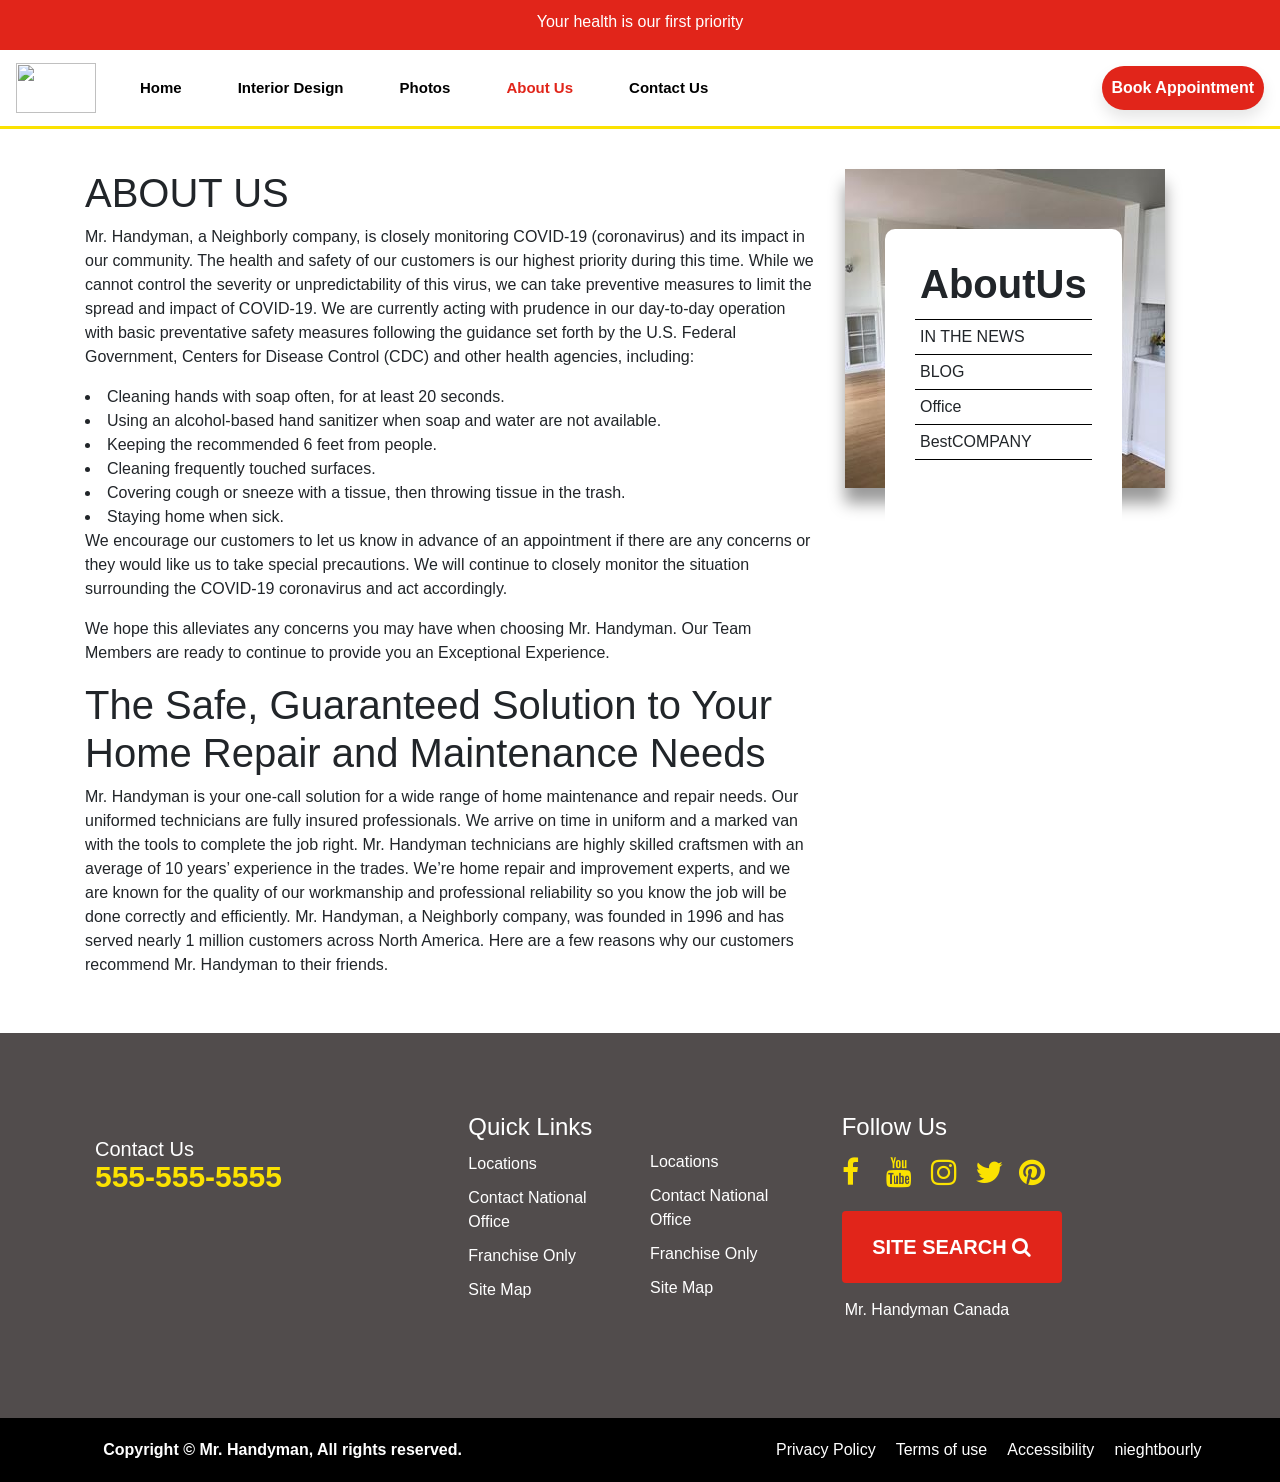
==== aboutus.html @ fcd92762 "first commit" ====
<!doctype html>
<html class="no-js" lang="">

<head>
  <meta charset="utf-8">
  <title></title>
  <meta name="description" content="">
  <meta name="viewport" content="width=device-width, initial-scale=1">

  <link rel="manifest" href="site.webmanifest">
  <link rel="apple-touch-icon" href="icon.png">
  <!-- Place favicon.ico in the root directory -->
  <link href="css/all.css" rel="stylesheet">
  <link rel="stylesheet" href="css/aboutus.css">
  <link rel="stylesheet" href="css/style.css">
 
  <!-- <link rel="stylesheet" href="css/normalize.css">
  <link rel="stylesheet" href="css/main.css"> -->
  <link rel="stylesheet" href="https://stackpath.bootstrapcdn.com/bootstrap/4.5.0/css/bootstrap.min.css" integrity="sha384-9aIt2nRpC12Uk9gS9baDl411NQApFmC26EwAOH8WgZl5MYYxFfc+NcPb1dKGj7Sk" crossorigin="anonymous">

  <link rel="stylesheet" href="https://cdnjs.cloudflare.com/ajax/libs/font-awesome/4.7.0/css/font-awesome.min.css">
    
<!-- SCRIPT -->
<script src="https://kit.fontawesome.com/f628639a71.js" crossorigin="anonymous"></script>
<script src="https://code.jquery.com/jquery-3.5.1.slim.min.js" integrity="sha384-DfXdz2htPH0lsSSs5nCTpuj/zy4C+OGpamoFVy38MVBnE+IbbVYUew+OrCXaRkfj" crossorigin="anonymous"></script>
<script src="https://cdn.jsdelivr.net/npm/popper.js@1.16.0/dist/umd/popper.min.js" integrity="sha384-Q6E9RHvbIyZFJoft+2mJbHaEWldlvI9IOYy5n3zV9zzTtmI3UksdQRVvoxMfooAo" crossorigin="anonymous"></script>
<script src="https://stackpath.bootstrapcdn.com/bootstrap/4.5.0/js/bootstrap.min.js" integrity="sha384-OgVRvuATP1z7JjHLkuOU7Xw704+h835Lr+6QL9UvYjZE3Ipu6Tp75j7Bh/kR0JKI" crossorigin="anonymous"></script>
<!-- SCRIPT -->



  <meta name="theme-color" content="#fafafa">
</head>

<body>
  <!--[if IE]>
    <p class="browserupgrade">You are using an <strong>outdated</strong> browser. Please <a href="https://browsehappy.com/">upgrade your browser</a> to improve your experience and security.</p>
  <![endif]-->

  <!-- Add your site or application content here -->
<!-- NAVBAR -->
<div class="row notificationtop">
  <div class="col-sm-12">
    <p class="text-center">Your health is our first priority</p>
  </div>
</div>
<nav class="navbar navbar-expand-lg navbar-pro">
  <a class="navbar-brand" href="#"><img src="https://www.mrhandyman.com/images/Logo.png" alt="" width="80" height="50"></a>
  <button class="navbar-toggler navbar-light" type="button" data-toggle="collapse" data-target="#navbarTogglerDemo02" aria-controls="navbarTogglerDemo02" aria-expanded="false" aria-label="Toggle navigation">
    <span class="navbar-toggler-icon"></span>
  </button>

  <div class="collapse navbar-collapse " id="navbarTogglerDemo02">
    <ul class="navbar-nav mr-auto">
        <li class="nav-item active">
          <a class="nav-link" href="index.html">Home <span class="sr-only">(current)</span></a>
        </li>
        <li class="nav-item">
          <a class="nav-link" href="interiordesign.html">Interior Design</a>
        </li>
        <li class="nav-item">
          <a class="nav-link" href="photoes.html">Photos</a>
        </li>
        <li class="nav-item">
          <a class="nav-link activelink" href="aboutus.html">About Us</a>
        </li>
     
        <li class="nav-item">
          <a class="nav-link" href="contactus.html">Contact Us</a>
        </li>
      </ul>
  
      <button class="requestbutton my-2" type="submit">Book Appointment</button>
    
  </div>
</nav>



<section class="aboutuspage">
    <div class="container">
        <div class="row">
            <div class="col-sm-8">
              <div class="aboutuscontent">
                <h1>ABOUT US</h1>
                <p>Mr. Handyman, a Neighborly company, is closely monitoring COVID-19 (coronavirus) and its impact in our community. The health and safety of our customers is our highest priority during this time. While we cannot control the severity or unpredictability of this virus, we can take preventive measures to limit the spread and impact of COVID-19. We are currently acting with prudence in our day-to-day operation with basic preventative safety measures following the guidance set forth by the U.S. Federal Government, Centers for Disease Control (CDC) and other health agencies, including:

                </p>
               <li>Cleaning hands with soap often, for at least 20 seconds.</li>
               <li>Using an alcohol-based hand sanitizer when soap and water are not available.</li>
               <li>Keeping the recommended 6 feet from people.</li>
               <li>Cleaning frequently touched surfaces.</li>
               <li>Covering cough or sneeze with a tissue, then throwing tissue in the trash.</li>
               <li>Staying home when sick.</li>
               <p>
                We encourage our customers to let us know in advance of an appointment if there are any concerns or they would like us to take special precautions. We will continue to closely monitor the situation surrounding the COVID-19 coronavirus and act accordingly.
               </p>
               <p>We hope this alleviates any concerns you may have when choosing Mr. Handyman. Our Team Members are ready to continue to provide you an Exceptional Experience.</p>
              <h1>The Safe, Guaranteed Solution to Your Home Repair and Maintenance Needs</h1>
              <p>Mr. Handyman is your one-call solution for a wide range of home maintenance and repair needs. Our uniformed technicians are fully insured professionals. We arrive on time in uniform and a marked van with the tools to complete the job right.

                Mr. Handyman technicians are highly skilled craftsmen with an average of 10 years’ experience in the trades. We’re home repair and improvement experts, and we are known for the quality of our workmanship and professional reliability so you know the job will be done correctly and efficiently.
                
                Mr. Handyman, a Neighborly company, was founded in 1996 and has served nearly 1 million customers across North America. Here are a few reasons why our customers recommend Mr. Handyman to their friends.</p>
              </div>
            </div>
            <div class="col-sm-4">
                <div class="bgimagewrapper">
                <img class="myimagebg image-fluid" src="img/painting.jpg" alt="" >
                <div class="aboutuscontainer">
                  
                   
                    <ul>
                        <li class="speciallist">AboutUs</li>
                        <li>IN THE NEWS</li>
                        <li>BLOG</li>
                        <li>Office</li>
                        <li>BestCOMPANY</li>
                    </ul>
                </div>
            </div>
            </div>
        </div>

    </div>
</section>











<footer>
    <div class="container">
    <div class="row">
      <div class="col-sm-4">
        <div class="contactus">
        <img src="https://www.mrhandyman.com/images/light-logo.png" alt="">
      <div class="twodiv">
        <h5 class="mainheadings">Contact Us</h5>
        <a class="bigfont socialcolors" href="tel:555-555-5555">555-555-5555</a>
      </div>
    </div>
      </div>
      <div class="col-sm-4">
        <div class="quicklinks">
        <h4 class="mainheadings">Quick Links</h4>
        <ul>
          <li><a href="#">Locations</a></li>
          <li><a href="#">Contact National Office</a></li>
          <li><a href="#">Franchise Only</a></li>
          <li><a href="#">Site Map</a></li>
          <li><a href="#">Locations</a></li>
          <li><a href="#">Contact National Office</a></li>
          <li><a href="#">Franchise Only</a></li>
          <li><a href="#">Site Map</a></li>
        </ul>
      </div>
      </div>
      <div class="col-sm-4">
        <div class="socialicons">
        <h4 class="mainheadings">Follow Us</h4>
          <ul>
            <li><a href="#" class="fa fa-facebook socialcolors"></a></li>
            <li><a href="#" class="fa fa-youtube socialcolors"></a></li>
            <li><a href="#" class="fa fa-instagram socialcolors"></a></li>
            <li><a href="#" class="fa fa-twitter socialcolors"></a></li>
            <li><a href="#" class="fa fa-pinterest socialcolors"></a></li>
          </ul>
          
          <button class="btn custombutton">Site Search <i class="fa fa-search"></i></button>
          <div class="inner-country-name">
            <a href="#"><img src="https://www.mrhandyman.com/images/footer/canada-icon.jpg" alt=""></a>
            <a style="padding: 15px 0 0 3px;" href="#"><p>Mr. Handyman Canada</p></a>
          </div>
        </div>
      </div>
    </div>
  </div>
  </footer>
  <div class="copyright">
    <div class="row">
      <div class="col-sm-5"><p>Copyright © Mr. Handyman, All rights reserved.</p></div>
      <div class="col-sm-7">
        <ul>
          <li>Privacy Policy</li>
          <li>Terms of use</li>
          <li>Accessibility</li>
          <li>nieghtbourly</li>
        </ul>
      </div>
    </div>
  </div>
---- css/aboutus.css ----
.aboutuspage{
    padding: 40px;
}
.bgimagewrapper{
  width: 100% ;
}
.myimagebg{
    position: relative;
   
   
    
    z-index: 999;
    box-shadow: 0px 15px 15px rgba(0, 0, 0, 0.4);
}
.aboutuscontainer{
    background-color: white;
    border-radius: 10px;
    position: absolute;
    width: auto;
   height: 300px;
   left: 55px;
    bottom: 0px;
    top: 60px;
    z-index: 1000;
   
    padding: 20px 30px 20px 30px;
}
.aboutuscontainer h1{
    border-bottom: 1px solid black;
}
.aboutuscontainer ul{
    padding: 0;
    list-style-type: none;
}
.aboutuscontainer ul li {
    border-bottom: 1px solid black;
    padding: 5px;
}
.aboutuscontainer .speciallist{
    font-size: 40px;
    font-weight: 800;
}
/* @media only screen and (max-width: 1000px) {
    .bgimagewrapper {
        margin-right: 30px;
        
    }
  } */
---- css/style.css ----
:root {
    --mainbgcolor: #514c4c;
    --maincolor: #e1251a;
    --iconcolor: #fbe201;
    --li: #fff;
    --black: #000000;
  }

.activelink{
  color: var(--maincolor) !important;
}
  .notificationtop{
    
    
    color: var(--li);
    background-color: var(--maincolor);
  }
  .notificationtop p{
    
    padding: 10px 0 0 0;
  }
  .navbar-pro {
    margin-bottom: 0px;
    -webkit-transition: all 0.5s ease-in-out;
    transition: all 0.5s ease-in-out;
    background-color: transparent;
    padding: 14px 0px;
    width: 100%;
    border-radius: 0px;
    z-index: 999;
    border-bottom: 3px solid var(--iconcolor);
  }
  .navbar-toggler {
    font-size: 24px;
    margin-top: 5px;
    margin-bottom: 0px;
    color: #000 !important;
  }
  .requestbutton{
    background-color: var(--maincolor);
    color: var(--li);
    font-weight: 700;
    border-radius: 25px;
    outline: none;
    padding: 10px;
    border: none;
    border-radius: 45px;
  box-shadow: 0px 8px 15px rgba(0, 0, 0, 0.1);
  transition: all 0.3s ease 0s;
  cursor: pointer;
  outline: none;
  }
.requestbutton:hover {
  background-color: var(--li);
  box-shadow: 0px 15px 20px rgba(50, 53, 52, 0.4);
  color: var(--black);
  outline: var(--black);
  
  transform: translateY(2px);
}


  .navbar-pro .navbar-nav li a {
    line-height: 26px;
    color: var(--black);
    font-size: 15px;
    font-weight: 600 !important;
    -webkit-transition: all 0.3s;
    transition: all 0.3s;
    background-color: transparent !important;
    padding: 6px 0;
    margin: 0 20px;
  }
  .navbar-pro .navbar-nav li a:hover {
    
    color: var(--maincolor);
  
    -webkit-transition: all 0.3s;
    transition: all 0.3s;
    background-color: transparent !important;
    
  }
/* .navbar-nav .nav-item .nav-link {
  color: var(--li) !important;
  font-weight: 500 !important;
  font-size: 20px !important;
} */
/* footer code starts from here */
footer{
    background-color: var(--mainbgcolor);
    padding: 80px;
}
.twodiv a:hover{
    text-decoration: none;
    color: var(--iconcolor);
}
.mainheadings{
    font-weight: 500;
    color: var(--li);
}
.quicklinks{
    
    display: flex;
    flex-direction: column;
}
.quicklinks >ul{
    padding: 0;
    list-style-type: none;
   
        -moz-column-count: 2;
        -moz-column-gap: 20px;
        -webkit-column-count: 2;
        -webkit-column-gap: 20px;
        column-count: 2;
        column-gap: 20px;
  
}
.quicklinks > ul > li {
    margin: 2px 0 10px 0;
}
.quicklinks > ul > li > a{
    list-style: none;
     font-size: 16px;
     text-decoration: none;
     color: var(--li);
     transition: 0.5s;
   }
.quicklinks > ul > li > a:hover{
    color: var(--iconcolor);
}
.socialicons {
  
    display: flex;
    flex-direction: column;
}
.socialicons >ul{
    padding: 0;
    list-style-type: none;
}
  .socialicons > ul > li{
   list-style: none;
   display: inline-block;
    font-size: 30px;
    width: 40px;
    text-decoration: none;
   
    
  }
  .socialicons >ul >li> a:hover{
    text-decoration: none;
  }

  .socialicons >ul >li> a:hover{
      color: var(--iconcolor); ;
    opacity: 0.7 !important;
  }
  .custombutton{
      text-transform: uppercase;
      font-size: 20px !important;
      color: var(--li) !important;
      font-weight: 700 !important;
      background-color: var(--maincolor) !important;
      padding: 20px !important;
      width: 220px !important;
     
  }
  .inner-country-name {
      display: flex !important;
      align-items:center;
      
  }
  .inner-country-name a{
    display: flex !important;
    align-items:center;
    text-decoration: none;
    color: var(--li);
    font-size: 16px;
    transition: 0.2s;
    
}
.inner-country-name a:hover{
  
    text-decoration: none;
    color: var(--iconcolor)
    
}
.twodiv{
    line-height: 1pc;
}
.bigfont{
    font-size: 30px;
    font-weight: 800;
}
  .socialcolors {
    color: var(--iconcolor);
  }
  .copyright{
    background-color: var(--black) ;
    padding: 20px 0 20px 0;
  }
  .copyright p {
    color: var(--li);
    font-weight: 600;
    margin: 0 0 0 20%;
  
  }
.copyright ul {
  padding: 0;
  list-style-type: none !important;
  display: flex;
  flex-direction: row;
  margin: 0 0 0 30%;

}
.copyright ul li {
  color: var(--li);
  font-weight: 500;
  margin: 0 10px 0 10px;

}
  
/* footer code Ends here */

.sectionheader{

  width: 100%;
  

  padding: 30px;

  background: linear-gradient(180deg, #f18080,#ff9913);

  
}


/* media queries for footer */


/* media queries for footer */
.oursixservices{
 
}
.ourservicespadding{
  margin-top: 25px;
}
.bgfa{
  font-size: 30px !important;
  background-color: var(--maincolor);
  color: var(--li)
}
.servicesmallcard1{
  display: flex;
  align-items:center;
  padding: 20px;
  margin: 0 0 10px 10px;
  background-color: #fff;
  color: var(--black);
  border-color: var(--black);
  border: 1px solid;
  border-radius: 25px;
}

.servicesmallcard1 .innerservice1-1{
  margin-left: 25px;

}

.servicesmallcard1:hover{
  background-color: var(--maincolor);
  color: var(--li);
}
.paragraph{
  justify-content: start;
  font-size: 16px;
  line-height: 2.0;
  font-weight: 500;
}
/*Accomplished Start*/
.accomplished-counter-bg{
  padding: 20px;
}
.topheadingofwhatwedoforyou{
  text-align: center !important;
  margin: 20px 0px 30px 0px;
}
.whatwedoforyou1{
  
  display: flex;
  align-items: center;
  flex-direction: column;
  border: 1px solid #fff;
  border-radius: 25px;
  box-shadow: 0px 15px 20px rgba(50, 53, 52, 0.4);
}
.whatwedoforyuhead{
  display: flex;
  flex-direction: row !important;
  align-items: center;
  padding: 5px 20px 10px 20px;
  
}
.whatwedoforyouicon{
  font-size: 30px !important;
  color: var(--maincolor);
}
.whatwedoforyoufont{
  padding: 0 10px 10px 13px;
  justify-content: center;
}

/*Inner Professionals*/
.bottomborderfor{
  border-bottom: 3px solid var(--iconcolor);
}
.innerprofessionaals{
  padding: 30px 0 30px 0;
}
.professionalservice{
  text-align: center;
  padding: 40px;
  border: 1px solid var(--mainbgcolor);
  border-radius: 20%;
  transition: 0.2s;
  color: var(--maincolor);
 
}
.professionalservice:hover{
 
  background-color: var(--maincolor);
  color: var(--li);
  border: 1px solid var(--li);
  
}
.fasiconcolor{
  font-size: 40px !important;
}
/*Recent projects*/
.recentprojectsone{
  padding: 30px 0px 30px 0px;
}
.hovercard{
  position: relative;
  transition: transform .2s;
  z-index: 1;
}
.hovercard:hover{
  -ms-transform: scale(1.1); /* IE 9 */
  -webkit-transform: scale(1.1); /* Safari 3-8 */
  transform: scale(1.1);
   
  
  box-shadow: 0px 15px 20px rgba(50, 53, 52, 0.4);
  transition: transform .2s;
}

.requestbuttonls{
  background-color: var(--maincolor);
  color: var(--li);
  font-weight: 700;
  
  outline: none;
  padding: 10px;
  border: none;
 
box-shadow: 0px 8px 15px rgba(0, 0, 0, 0.1);
transition: all 0.3s ease 0s;
cursor: pointer;
}
.rdbutton{
  margin: 0;
}
.contactusform{
  padding: 20px 0px 20px 0px;
}
.contactusbox{
  text-align: center;
}
.contactusbox h2{
  color: var(--mainbgcolor);
  font-weight: 300;
}
.contactusbox h5{
  color: var(--mainbgcolor);
  font-weight: 300 !important;
}
/* 
.accomplished-counter-bg {
  background: url('http://themesquared.com/flathost/wp-content/uploads/2015/03/header-bg.jpg');
  background-size: cover; 
} */

.thankyou{
  display: flex;
  flex-direction: column;
  align-items: center;
  justify-items: center;
  width: 50%;
  margin-left: auto;
  margin-right: auto;
  margin-top: 50px;
  margin-bottom: 50px;
  padding: 20px;
  border: 1px solid gray;
  border-radius: 20px;
}
.thankyou img{
  width: 200px;
  height: 100px;
}
.thankyou h1{
  color: var(--mainbgcolor);
  font-weight: 800;
}


/* media queries for footer */
  @media only screen and (max-width: 800px) {
    .socialicons, .custombutton {
      text-align: center;
    }
  }
  @media only screen and (max-width: 800px) {
    .custombutton {
        width: 100% !important;
        
    }
  }
  @media only screen and (max-width: 800px) {
    .inner-country-name {
        display: flex;
        align-items: center;
        justify-content: center;
    }
  }
  @media only screen and (max-width: 800px) {
    .quicklinks {
        text-align: center;
    }
  }

  @media only screen and (max-width: 600px) {
    .contactus {
        display: flex;
        flex-direction: column;
        text-align: center;
        margin-bottom: 20px;
        align-items: center;
        justify-content: center;
    }
  }

  @media only screen and (max-width: 800px) {
    .copyright {
        text-align: center;
        
    }
  }
  @media only screen and (max-width: 800px) {
    .copyright ul, .copyright p,.copyright ul li {
        display: flex;
        text-align: center;
        flex-direction: column;
        padding: 5px;
        margin: 0 0 0 0;
        
    }
  }
  @media only screen and (max-width: 1000px) {
    .mywhatwedoforyou {
        
        margin-bottom: 10px;
        
    }
  }
  /* media queries ends here for footer */
---- css/main.css ----
/*! HTML5 Boilerplate v7.3.0 | MIT License | https://html5boilerplate.com/ */

/* main.css 2.0.0 | MIT License | https://github.com/h5bp/main.css#readme */
/*
 * What follows is the result of much research on cross-browser styling.
 * Credit left inline and big thanks to Nicolas Gallagher, Jonathan Neal,
 * Kroc Camen, and the H5BP dev community and team.
 */

/* ==========================================================================
   Base styles: opinionated defaults
   ========================================================================== */

html {
  color: #222;
  font-size: 1em;
  line-height: 1.4;
}

/*
 * Remove text-shadow in selection highlight:
 * https://twitter.com/miketaylr/status/12228805301
 *
 * Vendor-prefixed and regular ::selection selectors cannot be combined:
 * https://stackoverflow.com/a/16982510/7133471
 *
 * Customize the background color to match your design.
 */

::-moz-selection {
  background: #b3d4fc;
  text-shadow: none;
}

::selection {
  background: #b3d4fc;
  text-shadow: none;
}

/*
 * A better looking default horizontal rule
 */

hr {
  display: block;
  height: 1px;
  border: 0;
  border-top: 1px solid #ccc;
  margin: 1em 0;
  padding: 0;
}

/*
 * Remove the gap between audio, canvas, iframes,
 * images, videos and the bottom of their containers:
 * https://github.com/h5bp/html5-boilerplate/issues/440
 */

audio,
canvas,
iframe,
img,
svg,
video {
  vertical-align: middle;
}

/*
 * Remove default fieldset styles.
 */

fieldset {
  border: 0;
  margin: 0;
  padding: 0;
}

/*
 * Allow only vertical resizing of textareas.
 */

textarea {
  resize: vertical;
}

/* ==========================================================================
   Browser Upgrade Prompt
   ========================================================================== */

.browserupgrade {
  margin: 0.2em 0;
  background: #ccc;
  color: #000;
  padding: 0.2em 0;
}

/* ==========================================================================
   Author's custom styles
   ========================================================================== */

/* ==========================================================================
   Helper classes
   ========================================================================== */

/*
 * Hide visually and from screen readers
 */

.hidden {
  display: none !important;
}

/*
* Hide only visually, but have it available for screen readers:
* https://snook.ca/archives/html_and_css/hiding-content-for-accessibility
*
* 1. For long content, line feeds are not interpreted as spaces and small width
*    causes content to wrap 1 word per line:
*    https://medium.com/@jessebeach/beware-smushed-off-screen-accessible-text-5952a4c2cbfe
*/

.sr-only {
  border: 0;
  clip: rect(0, 0, 0, 0);
  height: 1px;
  margin: -1px;
  overflow: hidden;
  padding: 0;
  position: absolute;
  white-space: nowrap;
  width: 1px;
  /* 1 */
}

/*
* Extends the .sr-only class to allow the element
* to be focusable when navigated to via the keyboard:
* https://www.drupal.org/node/897638
*/

.sr-only.focusable:active,
.sr-only.focusable:focus {
  clip: auto;
  height: auto;
  margin: 0;
  overflow: visible;
  position: static;
  white-space: inherit;
  width: auto;
}

/*
* Hide visually and from screen readers, but maintain layout
*/

.invisible {
  visibility: hidden;
}

/*
* Clearfix: contain floats
*
* For modern browsers
* 1. The space content is one way to avoid an Opera bug when the
*    `contenteditable` attribute is included anywhere else in the document.
*    Otherwise it causes space to appear at the top and bottom of elements
*    that receive the `clearfix` class.
* 2. The use of `table` rather than `block` is only necessary if using
*    `:before` to contain the top-margins of child elements.
*/

.clearfix:before,
.clearfix:after {
  content: " ";
  /* 1 */
  display: table;
  /* 2 */
}

.clearfix:after {
  clear: both;
}

/* ==========================================================================
   EXAMPLE Media Queries for Responsive Design.
   These examples override the primary ('mobile first') styles.
   Modify as content requires.
   ========================================================================== */

@media only screen and (min-width: 35em) {
  /* Style adjustments for viewports that meet the condition */
}

@media print,
  (-webkit-min-device-pixel-ratio: 1.25),
  (min-resolution: 1.25dppx),
  (min-resolution: 120dpi) {
  /* Style adjustments for high resolution devices */
}

/* ==========================================================================
   Print styles.
   Inlined to avoid the additional HTTP request:
   https://www.phpied.com/delay-loading-your-print-css/
   ========================================================================== */

@media print {
  *,
  *:before,
  *:after {
    background: transparent !important;
    color: #000 !important;
    /* Black prints faster */
    box-shadow: none !important;
    text-shadow: none !important;
  }
  a,
  a:visited {
    text-decoration: underline;
  }
  a[href]:after {
    content: " (" attr(href) ")";
  }
  abbr[title]:after {
    content: " (" attr(title) ")";
  }
  /*
     * Don't show links that are fragment identifiers,
     * or use the `javascript:` pseudo protocol
     */
  a[href^="#"]:after,
  a[href^="javascript:"]:after {
    content: "";
  }
  pre {
    white-space: pre-wrap !important;
  }
  pre,
  blockquote {
    border: 1px solid #999;
    page-break-inside: avoid;
  }
  /*
     * Printing Tables:
     * https://web.archive.org/web/20180815150934/http://css-discuss.incutio.com/wiki/Printing_Tables
     */
  thead {
    display: table-header-group;
  }
  tr,
  img {
    page-break-inside: avoid;
  }
  p,
  h2,
  h3 {
    orphans: 3;
    widows: 3;
  }
  h2,
  h3 {
    page-break-after: avoid;
  }
}
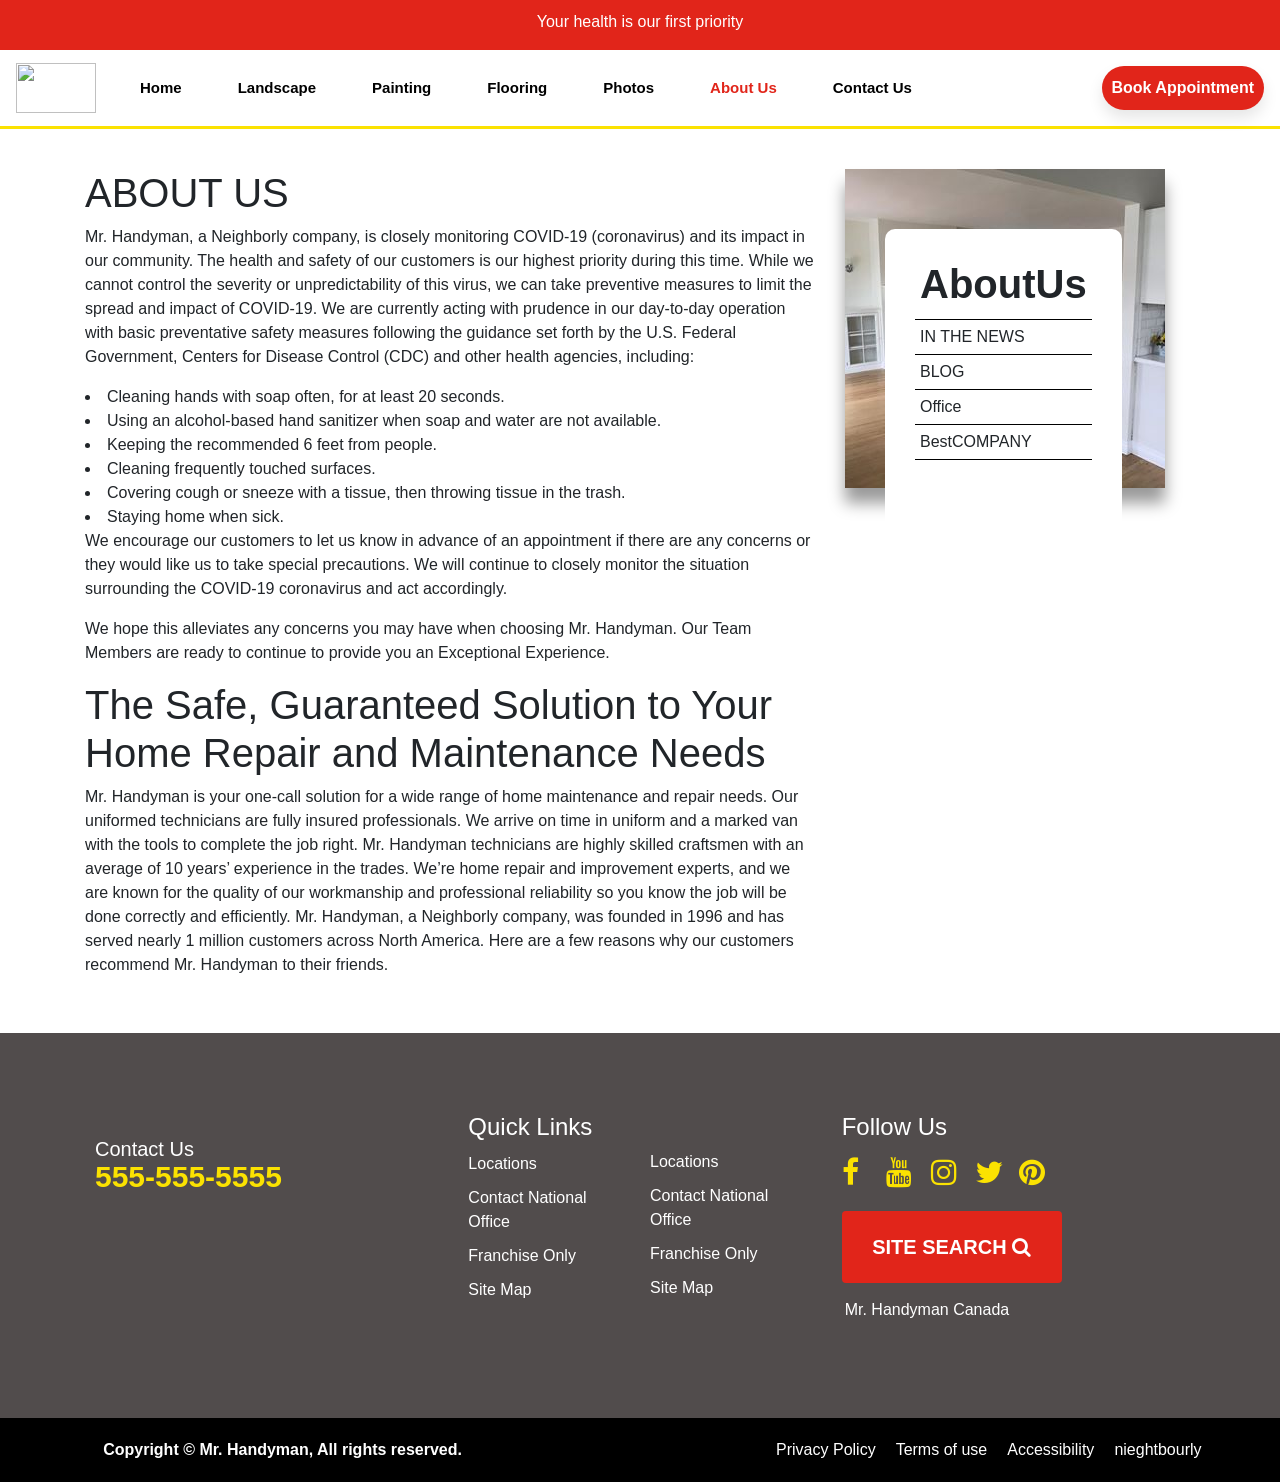
==== commit 97867d54: "Final Product" ====
--- a/aboutus.html
+++ b/aboutus.html
@@ -52,25 +52,32 @@
 
   <div class="collapse navbar-collapse " id="navbarTogglerDemo02">
     <ul class="navbar-nav mr-auto">
-        <li class="nav-item active">
-          <a class="nav-link" href="index.html">Home <span class="sr-only">(current)</span></a>
-        </li>
-        <li class="nav-item">
-          <a class="nav-link" href="interiordesign.html">Interior Design</a>
-        </li>
-        <li class="nav-item">
-          <a class="nav-link" href="photoes.html">Photos</a>
-        </li>
-        <li class="nav-item">
-          <a class="nav-link activelink" href="aboutus.html">About Us</a>
-        </li>
-     
-        <li class="nav-item">
-          <a class="nav-link" href="contactus.html">Contact Us</a>
-        </li>
-      </ul>
+      <li class="nav-item active">
+        <a class="nav-link" href="index.html">Home <span class="sr-only">(current)</span></a>
+      </li>
+      <li class="nav-item">
+        <a class="nav-link" href="landscape.html">Landscape</a>
+      </li>
+      <li class="nav-item">
+        <a class="nav-link" href="painting.html">Painting</a>
+      </li>
+      <li class="nav-item">
+        <a class="nav-link" href="flooring.html">Flooring</a>
+      </li>
+      
+      <li class="nav-item">
+        <a class="nav-link" href="photoes.html">Photos</a>
+      </li>
+      <li class="nav-item">
+        <a class="nav-link activelink" href="aboutus.html">About Us</a>
+      </li>
+   
+      <li class="nav-item">
+        <a class="nav-link" href="contactus.html">Contact Us</a>
+      </li>
+    </ul>
   
-      <button class="requestbutton my-2" type="submit">Book Appointment</button>
+    <a class="requestbuttonlink my-2" href="contactus.html">Book Appointment</a>
     
   </div>
 </nav>
--- a/css/style.css
+++ b/css/style.css
@@ -5,6 +5,7 @@
     --iconcolor: #fbe201;
     --li: #fff;
     --black: #000000;
+    --pinborder: #FFCCCF;
   }
 
 .activelink{
@@ -37,6 +38,33 @@
     margin-bottom: 0px;
     color: #000 !important;
   }
+  .requestbuttonlink{
+    background-color: var(--maincolor);
+    border: none;
+    font-weight: 700;
+    color: white;
+    border-radius: 25px;
+    padding: 10px;
+    text-align: center;
+    text-decoration: none;
+    cursor: pointer;
+    
+    box-shadow: 0px 8px 15px rgba(0, 0, 0, 0.1);
+    transition: all 0.3s ease 0s;
+  }
+  a.requestbuttonlink:link {
+    text-decoration: none;
+  }
+  a.requestbuttonlink:hover {
+    background-color: var(--li);
+    box-shadow: 0px 15px 20px rgba(50, 53, 52, 0.4);
+    color: var(--black);
+    outline: var(--black);
+    
+    transform: translateY(2px);
+  }
+  
+  
   .requestbutton{
     background-color: var(--maincolor);
     color: var(--li);
@@ -49,7 +77,7 @@
   box-shadow: 0px 8px 15px rgba(0, 0, 0, 0.1);
   transition: all 0.3s ease 0s;
   cursor: pointer;
-  outline: none;
+ 
   }
 .requestbutton:hover {
   background-color: var(--li);
@@ -247,8 +275,8 @@
 }
 .bgfa{
   font-size: 30px !important;
-  background-color: var(--maincolor);
-  color: var(--li)
+  background-color: var(--li);
+  color: var(--maincolor);
 }
 .servicesmallcard1{
   display: flex;
@@ -301,6 +329,10 @@
   padding: 5px 20px 10px 20px;
   
 }
+.iconswhy{
+  width: 50px;
+  height: 50px;
+}
 .whatwedoforyouicon{
   font-size: 30px !important;
   color: var(--maincolor);
@@ -319,7 +351,7 @@
 }
 .professionalservice{
   text-align: center;
-  padding: 40px;
+  padding: 30px;
   border: 1px solid var(--mainbgcolor);
   border-radius: 20%;
   transition: 0.2s;
@@ -414,7 +446,91 @@
   font-weight: 800;
 }
 
-
+.innerpaintclass{
+  background-color: #FFCCCF;
+  text-align: center;
+  padding: 50px;
+}
+.innerpaintclass h1{
+  font-weight: 700;
+}
+.innerpaintclass h3{
+  font-weight: 700;
+  color: var(--li);
+}
+.innerpaintclass h4{
+  font-weight: 700;
+  color: var(--mainbgcolor);
+}
+.innermainpaintclss1, .innermainpaintclss2,.innermainpaintclss3,.innermainpaintclss4,.innermainpaintclss5,.innermainpaintclss6,.innermainpaintclss7,.innermainpaintclss8,.innermainpaintclss9{
+  margin: 15px 0 0 0;
+}
+.iconswithlist{
+  display: flex;
+  flex-direction: row;
+  align-items: flex-start;
+  justify-content: flex-start;
+}
+.mainiconspaint{
+  margin-top: 30px
+}
+.responsiveflex{
+  margin: 0px 60px 0px 60px !important;
+}
+.mhpaint h1{
+  display: flex;
+  flex-direction: row;
+  align-items: center;
+  justify-content: center;
+}
+.innerpaintsecondinner{
+  margin-top: 50px;
+}
+
+.mainpaintingseconddiv{
+  padding: 20px 40px 20px 40px;
+}
+.innerpaintsecondinnerone{
+  margin-top: 20px;
+}
+.mainpaintingseconddiv{
+  border-bottom: 2px solid var(--pinborder);
+}
+.rightone{
+  margin-top: 10px;
+}
+.mainspecialfooter{
+  background-color: var(--mainbgcolor);
+  color: var(--li);
+  display: flex;
+  flex-direction: row;
+  align-items: center;
+  justify-content: space-evenly;
+}
+@media only screen and (max-width:754px) {
+  /* For mobile phones: */
+  .mainspecialfooter {
+    flex-direction: column;
+  }
+}
+@media only screen and (max-width:754px) {
+  /* For mobile phones: */
+  .menuone, .mainone, .rightone {
+    margin-top: 20px;
+  }
+}
+@media only screen and (max-width: 936px) {
+  .nopadding{
+    margin: 0 0 0 0 !important;
+    padding: 0 0 0 0 !important;
+  }
+}
+@media only screen and (max-width: 936px) {
+  .responsiveflex {
+    flex-direction: column;
+    margin: 0px 0px 0px 0px !important;
+  }
+}
 /* media queries for footer */
   @media only screen and (max-width: 800px) {
     .socialicons, .custombutton {
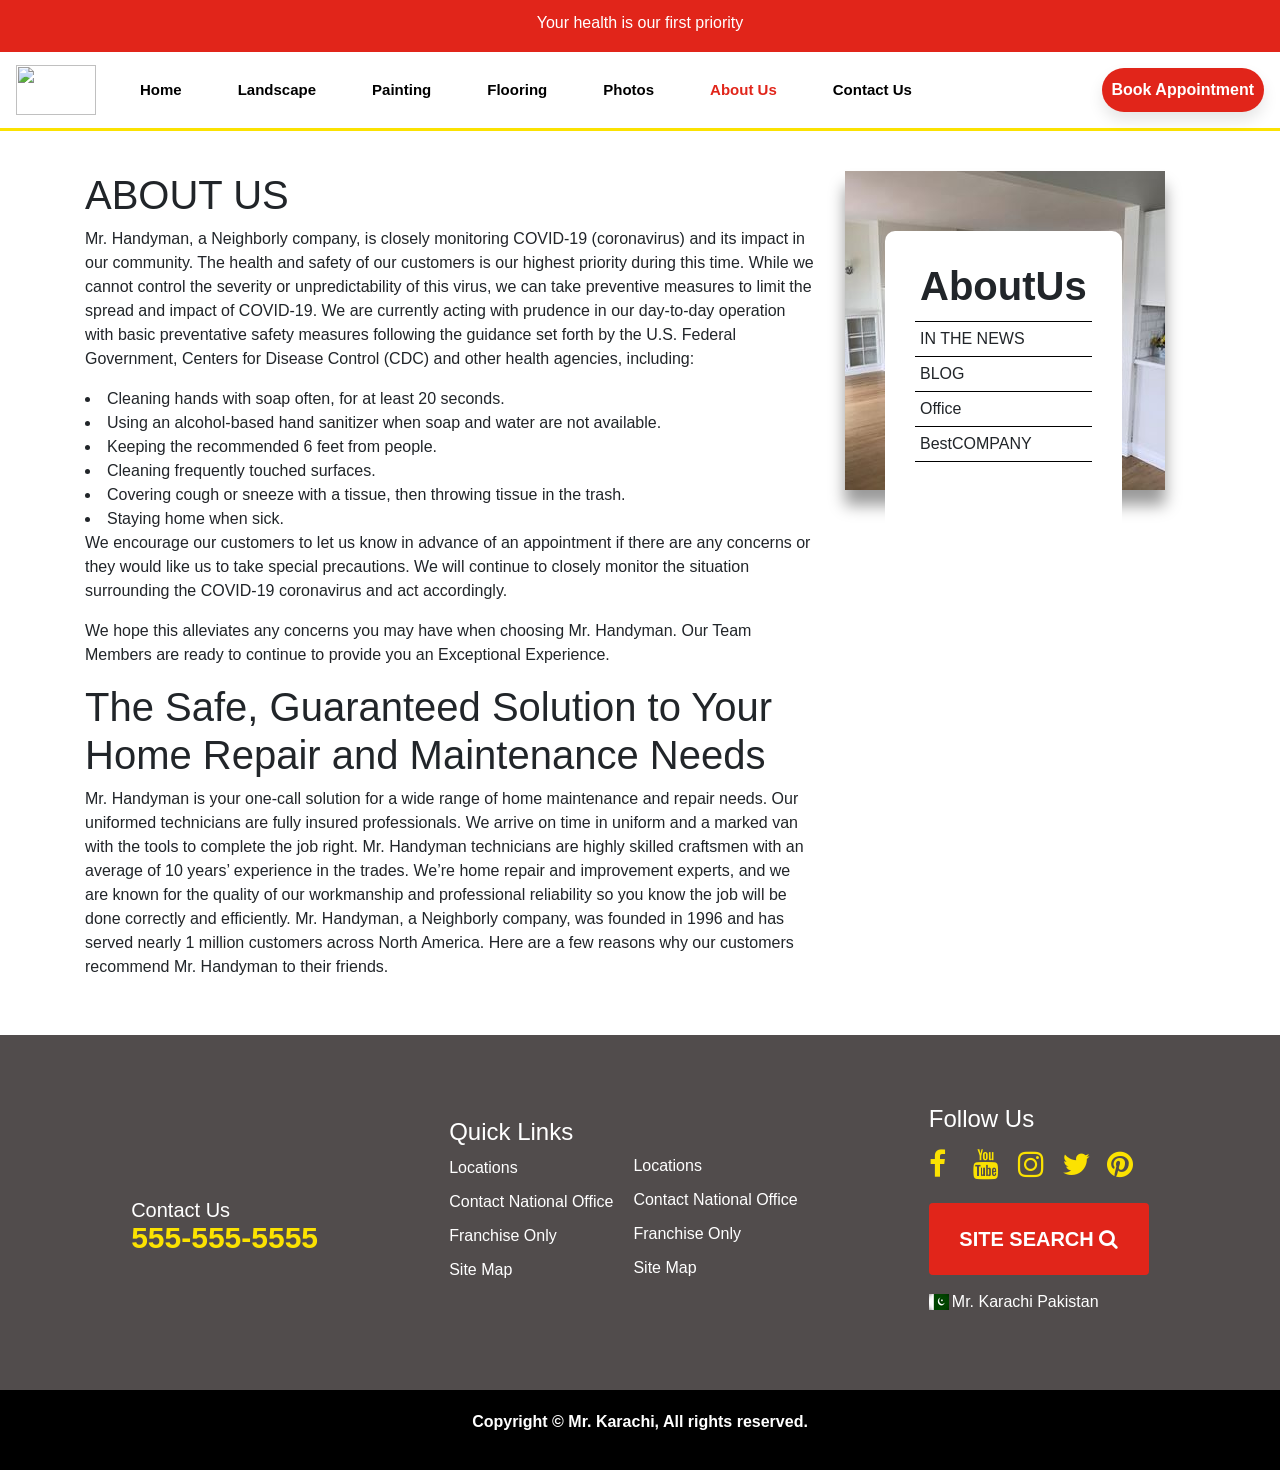
==== commit 9e977baa: "Done" ====
--- a/aboutus.html
+++ b/aboutus.html
@@ -39,7 +39,7 @@
 
   <!-- Add your site or application content here -->
 <!-- NAVBAR -->
-<div class="row notificationtop">
+<div class="notificationtop">
   <div class="col-sm-12">
     <p class="text-center">Your health is our first priority</p>
   </div>
@@ -142,20 +142,20 @@
 
 
 
-<footer>
-    <div class="container">
-    <div class="row">
-      <div class="col-sm-4">
-        <div class="contactus">
+<section class="footer">
+  <div class="mainspecialfooter">
+    <div class="menuone">
+      <div class="contactus">
         <img src="https://www.mrhandyman.com/images/light-logo.png" alt="">
       <div class="twodiv">
         <h5 class="mainheadings">Contact Us</h5>
         <a class="bigfont socialcolors" href="tel:555-555-5555">555-555-5555</a>
       </div>
     </div>
-      </div>
-      <div class="col-sm-4">
-        <div class="quicklinks">
+    </div>
+  
+    <div class="mainone">
+      <div class="quicklinks">
         <h4 class="mainheadings">Quick Links</h4>
         <ul>
           <li><a href="#">Locations</a></li>
@@ -167,10 +167,10 @@
           <li><a href="#">Franchise Only</a></li>
           <li><a href="#">Site Map</a></li>
         </ul>
-      </div>
-      </div>
-      <div class="col-sm-4">
-        <div class="socialicons">
+      </div> </div>
+  
+    <div class="rightone">
+      <div class="socialicons">
         <h4 class="mainheadings">Follow Us</h4>
           <ul>
             <li><a href="#" class="fa fa-facebook socialcolors"></a></li>
@@ -182,24 +182,20 @@
           
           <button class="btn custombutton">Site Search <i class="fa fa-search"></i></button>
           <div class="inner-country-name">
-            <a href="#"><img src="https://www.mrhandyman.com/images/footer/canada-icon.jpg" alt=""></a>
-            <a style="padding: 15px 0 0 3px;" href="#"><p>Mr. Handyman Canada</p></a>
+            <a href="#"><img src="icons/pakistan.png" alt=""></a>
+            <a style="padding: 15px 0 0 3px;" href="#"><p>Mr. Karachi  Pakistan</p></a>
           </div>
         </div>
-      </div>
-    </div>
-  </div>
-  </footer>
-  <div class="copyright">
-    <div class="row">
-      <div class="col-sm-5"><p>Copyright © Mr. Handyman, All rights reserved.</p></div>
-      <div class="col-sm-7">
-        <ul>
-          <li>Privacy Policy</li>
-          <li>Terms of use</li>
-          <li>Accessibility</li>
-          <li>nieghtbourly</li>
-        </ul>
-      </div>
-    </div>
-  </div>
+    </div>
+  </div>
+  
+  
+</section>
+
+
+  <div class="copyrightone">
+  
+      <div><p style="text-align: center;">Copyright © Mr. Karachi, All rights reserved.</p></div>
+      
+  
+  </div>
--- a/css/style.css
+++ b/css/style.css
@@ -16,6 +16,7 @@
     
     color: var(--li);
     background-color: var(--maincolor);
+    padding: 1px;
   }
   .notificationtop p{
     
@@ -223,6 +224,16 @@
   .socialcolors {
     color: var(--iconcolor);
   }
+  .copyrightone{
+    background-color: var(--black) ;
+    padding: 20px 0 20px 0;
+  }
+  .copyrightone p {
+    color: var(--li);
+    font-weight: 600;
+    
+  
+  }
   .copyright{
     background-color: var(--black) ;
     padding: 20px 0 20px 0;
@@ -500,6 +511,7 @@
   margin-top: 10px;
 }
 .mainspecialfooter{
+  padding: 60px 0px 60px 0px;
   background-color: var(--mainbgcolor);
   color: var(--li);
   display: flex;
